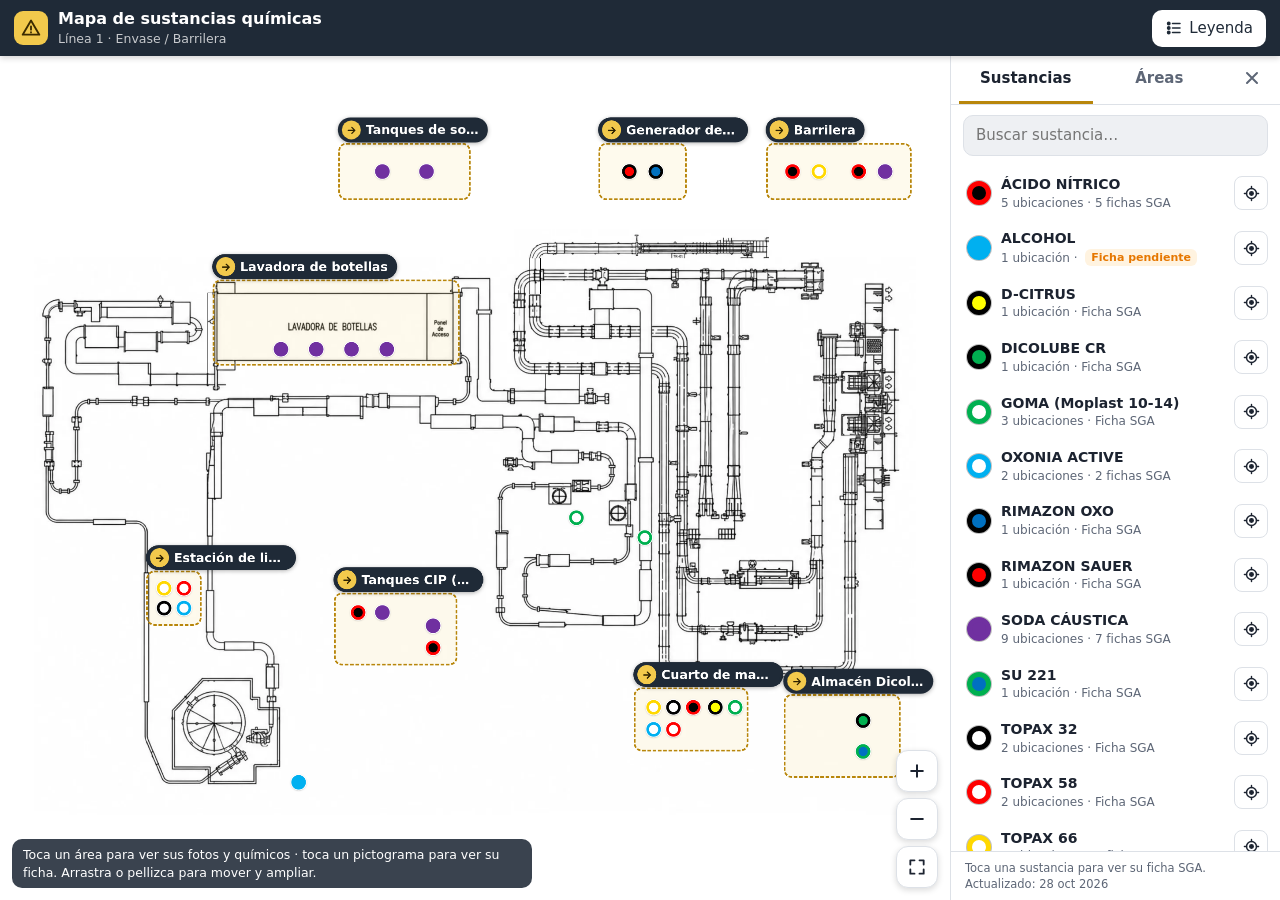
==== exportados/Mapa_Linea_1.html @ 76f22d9a "Manual de usuario y botón Ayuda en el editor - manual/index.html: manual en español con capturas rea" ====
<!DOCTYPE html>
<html lang="es">
<head>
<meta charset="utf-8">
<meta name="viewport" content="width=device-width, initial-scale=1, viewport-fit=cover">
<meta name="theme-color" content="#1f2a37">
<meta name="generator" content="Creador de Mapas Interactivos">
<title>Mapa de sustancias químicas · Línea 1 · Envase / Barrilera</title>
<style>html,body{margin:0;height:100%;background:#eef0f3;overscroll-behavior:none}</style>
</head>
<body>
<div id="mapa-app"><p style="font-family:system-ui,sans-serif;padding:24px;color:#555">Cargando mapa…</p></div>
<noscript><p style="font-family:sans-serif;padding:24px">Este mapa interactivo necesita JavaScript activado.</p></noscript>
<script>
var MAPA_DATA = {"name":"Mapas de sustancias químicas · Envase","chemicals":[{"id":"topax32","name":"TOPAX 32","fill":"#FFFFFF","ring":"#000000","fichas":[{"img":"sga_p18","caption":"Producto de limpieza 30-60% · 24 Kg","signal":"PELIGRO","hazards":["H290: Puede ser corrosiva para los metales","H314: Provoca graves quemaduras en la piel y lesiones oculares.","H402: Nocivo para los organismos acuáticos."],"emergency":"CISPROQUIM (24 horas) Teléf.: 1800 59 3005 (Ecuador)","source":"Etiquetas SGA, pág. 18"}]},{"id":"topax58","name":"TOPAX 58","fill":"#FFFFFF","ring":"#FF0000","fichas":[{"img":"sga_p19","caption":"Producto de limpieza 10-30% · 22 Kg","signal":"PELIGRO","hazards":["H314: Provoca graves quemaduras en la piel y lesiones oculares.","H402: Nocivo para los organismos acuáticos."],"emergency":"CISPROQUIM (24 horas) Teléf.: 1800 59 3005 (Ecuador)","source":"Etiquetas SGA, pág. 19"}]},{"id":"topax66","name":"TOPAX 66","fill":"#FFFFFF","ring":"#FFD800","fichas":[{"img":"sga_p16","caption":"Producto de limpieza 5% · 22 Kg","signal":"PELIGRO","hazards":["H314: Provoca graves quemaduras en la piel y-lesiones oculares.","H400: Muy tóxico para los organismos acuáticos."],"emergency":"CISPROQUIM (24 horas) Teléf.: 1800 59 3005 (Ecuador)","source":"Etiquetas SGA, pág. 16"},{"img":"sga_p17","caption":"Producto de limpieza 5% · 12.5 Gal","signal":"PELIGRO","hazards":["H314: Provoca graves quemaduras en la piel y-lesiones oculares.","H400: Muy tóxico para los organismos acuáticos."],"emergency":"CISPROQUIM (24 horas) Teléf.: 1800 59 3005 (Ecuador)","source":"Etiquetas SGA, pág. 17"}]},{"id":"oxonia","name":"OXONIA ACTIVE","fill":"#FFFFFF","ring":"#00B0F0","fichas":[{"img":"sga_p14","caption":"Agente Desinfectante 10-30% · 22 Kg","signal":"PELIGRO","hazards":["H272: Puede agravar un incendio; comburente.","H302: Nocivo en caso de ingestión.","H314: Provoca graves quemaduras en la piel y lesiones oculares.","H332: Puede ser nocivo si se inhala","H335: Puede irritar las vías respiratorias.","H411: Tóxico para los organismos acuáticos."],"emergency":"CISPROQUIM (24 horas) Teléf.: 1800 59 3005 (Ecuador)","source":"Etiquetas SGA, pág. 14"},{"img":"sga_p15","caption":"Agente Desinfectante 5 % · 200 L","signal":"PELIGRO","hazards":["H272: Puede agravar un incendio; comburente.","H302: Nocivo en caso de ingestión.","H314: Provoca graves quemaduras en la piel y lesiones oculares.","H332: Puede ser nocivo si se inhala","H335: Puede irritar las vías respiratorias.","H411: Tóxico para los organismos acuáticos."],"emergency":"CISPROQUIM (24 horas) Teléf.: 1800 59 3005 (Ecuador)","source":"Etiquetas SGA, pág. 15"}]},{"id":"goma","name":"GOMA (Moplast 10-14)","fill":"#FFFFFF","ring":"#00B050","fichas":[{"img":"sga_p13","caption":"Pegamento para etiquetas · 20 Kg","signal":"ATENCIÓN","hazards":["H402: Peligrosidad aguda para el medio ambiente","H412: Nocivo para organismos acuáticos","H315: Provoca irritación cutánea","H319: Irritación ocular"],"emergency":"(099 085 1348)","source":"Etiquetas SGA, pág. 13"}]},{"id":"rimazon_oxo","name":"RIMAZON OXO","fill":"#0070C0","ring":"#000000","fichas":[{"img":"sga_p22","caption":"Precursor para generación de dióxido de cloro 10 % · 20 Kg","signal":"PELIGRO","hazards":["H270: Puede provocar un incendio; comburente.","H290: Puede ser corrosivo para metales.","H302: Nocivo en caso de ingestión.","H318: Provoca lesiones oculares graves","H373: Puede provocar daños en los órganos tras exposiciones prolongadas y repetidas.","H400: Muy tóxico para los organismos acuáticos."],"emergency":"1800 VENENO (836366","source":"Etiquetas SGA, pág. 22"}]},{"id":"rimazon_sauer","name":"RIMAZON SAUER","fill":"#FF0000","ring":"#000000","fichas":[{"img":"sga_p21","caption":"Precursor para generación de dióxido de cloro 32% · 20 Kg","signal":"PELIGRO","hazards":["H290: Puede ser corrosiva para los metales","H314: Provoca graves quemaduras en la piel y lesiones oculares.","H335: Puede limitar las vías respiratorias"],"emergency":"1800 VENENO (836366)","source":"Etiquetas SGA, pág. 21"}]},{"id":"dicolube","name":"DICOLUBE CR","fill":"#00B050","ring":"#000000","fichas":[{"img":"sga_p01","caption":"Lubricante Sintético de Cadenas 100% · 200 Kg","signal":"PELIGRO","hazards":["H372: Provoca daños en los órganos tras exposiciones prolongadas o repetidas","H302: Nocivo en caso de ingestión.","H316: Provoca una leve irritación cutánea","H318: Provoca lesiones oculares graves","H410: Muy tóxico para los organismos acuáticos, efectos nocivos duraderos","H402: Tóxico para los organismos acuáticos."],"emergency":"(099 085 1348)","source":"Etiquetas SGA, pág. 1"}]},{"id":"su221","name":"SU 221","fill":"#0070C0","ring":"#00B050","fichas":[{"img":"sga_p02","caption":"Aditivo para lavado de botellas de vidrio 100% · 73,2 Kg","signal":"PELIGRO","hazards":["H315: Provoca irritación cutánea grave","H319: Provoca irritación ocular grave","H401: Tóxico para los organismos acuáticos."],"emergency":"(099 085 1348)","source":"Etiquetas SGA, pág. 2"}]},{"id":"soda","name":"SODA CÁUSTICA","fill":"#7030A0","ring":"#7030A0","fichas":[{"img":"sga_p05","caption":"Hidróxido de Sodio 50% · 1000 Kg","signal":"PELIGRO","hazards":["H300 – Mortal en contacto","H313 - Puede ser dañino para el contacto con la piel.","H314 - Provoca graves quemaduras en la piel y lesiones oculares.","H335 - Puede irritar las vías respiratorias.","H402 - Dañino para los organismos acuáticos."],"emergency":"099-9482-937","source":"Etiquetas SGA, pág. 5"},{"img":"sga_p06","caption":"Hidróxido de Sodio 50% · 300 Kg","signal":"PELIGRO","hazards":["H300 – Mortal en contacto","H313 - Puede ser dañino para el contacto con la piel.","H314 - Provoca graves quemaduras en la piel y lesiones oculares.","H335 - Puede irritar las vías respiratorias.","H402 - Dañino para los organismos acuáticos."],"emergency":"099-9482-937","source":"Etiquetas SGA, pág. 6"},{"img":"sga_p07","caption":"Hidróxido de Sodio 50% · 70 Kg","signal":"PELIGRO","hazards":["H300 – Mortal en contacto","H313 - Puede ser dañino para el contacto con la piel.","H314 - Provoca graves quemaduras en la piel y lesiones oculares.","H335 - Puede irritar las vías respiratorias.","H402 - Dañino para los organismos acuáticos."],"emergency":"099-9482-937","source":"Etiquetas SGA, pág. 7"},{"img":"sga_p08","caption":"Hidróxido de Sodio 2 – 2,5 % · 5200 L","signal":"PELIGRO","hazards":["H300 – Mortal en contacto","H313 - Puede ser dañino para el contacto con la piel.","H314 - Provoca graves quemaduras en la piel y lesiones oculares.","H335 - Puede irritar las vías respiratorias.","H402 - Dañino para los organismos acuáticos."],"emergency":"099-9482-937","source":"Etiquetas SGA, pág. 8"},{"img":"sga_p09","caption":"Hidróxido de Sodio 2 – 2,5 % · 70 Kg","signal":"PELIGRO","hazards":["H300 – Mortal en contacto","H313 - Puede ser dañino para el contacto con la piel.","H314 - Provoca graves quemaduras en la piel y lesiones oculares.","H335 - Puede irritar las vías respiratorias.","H402 - Dañino para los organismos acuáticos."],"emergency":"099-9482-937","source":"Etiquetas SGA, pág. 9"},{"img":"sga_p10","caption":"Hidróxido de Sodio 2 – 2,5 % · 1500 L","signal":"PELIGRO","hazards":["H300 – Mortal en contacto","H313 - Puede ser dañino para el contacto con la piel.","H314 - Provoca graves quemaduras en la piel y lesiones oculares.","H335 - Puede irritar las vías respiratorias.","H402 - Dañino para los organismos acuáticos."],"emergency":"099-9482-937","source":"Etiquetas SGA, pág. 10"},{"img":"sga_p11","caption":"Recuperada 2 – 2,5 % · 95 m3","signal":"PELIGRO","hazards":["H300 – Mortal en contacto","H313 - Puede ser dañino para el contacto con la piel.","H314 - Provoca graves quemaduras en la piel y lesiones oculares.","H335 - Puede irritar las vías respiratorias.","H402 - Dañino para los organismos acuáticos."],"emergency":"099-9482-937","source":"Etiquetas SGA, pág. 11"}]},{"id":"acido_nitrico","name":"ÁCIDO NÍTRICO","fill":"#000000","ring":"#FF0000","fichas":[{"img":"sga_p23","caption":"1 – 1.5 % · 5200 L","signal":"PELIGRO","hazards":["H300 – Mortal en contacto","H313 - Puede ser dañino para el contacto con la piel.","H314 - Provoca graves quemaduras en la piel y lesiones oculares.","H335 - Puede irritar las vías respiratorias.","H402 - Dañino para los organismos acuáticos."],"emergency":"(593-4) 2162660-2162220 Ext. 330","source":"Etiquetas SGA, pág. 23"},{"img":"sga_p24","caption":"1 – 1.5 % · 1500 L","signal":"PELIGRO","hazards":["H300 – Mortal en contacto","H313 - Puede ser dañino para el contacto con la piel.","H314 - Provoca graves quemaduras en la piel y lesiones oculares.","H335 - Puede irritar las vías respiratorias.","H402 - Dañino para los organismos acuáticos."],"emergency":"(593-4) 2162660-2162220 Ext. 330","source":"Etiquetas SGA, pág. 24"},{"img":"sga_p25","caption":"65 – 70 % · 5000 Kg","signal":"PELIGRO","hazards":["H300 – Mortal en contacto","H313 - Puede ser dañino para el contacto con la piel.","H314 - Provoca graves quemaduras en la piel y lesiones oculares.","H335 - Puede irritar las vías respiratorias.","H402 - Dañino para los organismos acuáticos."],"emergency":"(593-4) 2162660-2162220 Ext. 330","source":"Etiquetas SGA, pág. 25"},{"img":"sga_p26","caption":"25% · 250 L","signal":"PELIGRO","hazards":["H300 – Mortal en contacto","H313 - Puede ser dañino para el contacto con la piel.","H314 - Provoca graves quemaduras en la piel y lesiones oculares.","H335 - Puede irritar las vías respiratorias.","H402 - Dañino para los organismos acuáticos."],"emergency":"(593-4) 2162660-2162220 Ext. 330","source":"Etiquetas SGA, pág. 26"},{"img":"sga_p27","caption":"1 – 1.5 % · 5200 L","signal":"PELIGRO","hazards":["H300 – Mortal en contacto","H313 - Puede ser dañino para el contacto con la piel.","H314 - Provoca graves quemaduras en la piel y lesiones oculares.","H335 - Puede irritar las vías respiratorias.","H402 - Dañino para los organismos acuáticos."],"emergency":"(593-4) 2162660-2162220 Ext. 330","source":"Etiquetas SGA, pág. 27"}]},{"id":"alcohol","name":"ALCOHOL","fill":"#00B0F0","ring":"#00B0F0","fichas":[]},{"id":"dcitrus","name":"D-CITRUS","fill":"#FFFF00","ring":"#000000","fichas":[{"img":"sga_p03","caption":"Desengrasante Cítrico Biodegradable 75% · 20 Litro","signal":"PELIGRO","hazards":["H301: Tóxico en caso de ingestión"],"emergency":"04-2261363","source":"Etiquetas SGA, pág. 3"}]}],"maps":[{"id":"L1","name":"Línea 1","title":"Mapa de sustancias químicas","subtitle":"Línea 1 · Envase / Barrilera","background":"plano_l1","bgWidth":2000,"bgHeight":1610,"markerSize":1,"areas":[{"id":"tanques_soda","name":"Tanques de soda cáustica","desc":"Tanques de almacenamiento de soda cáustica (exterior).","x":34.5,"y":2.795,"w":15,"h":8.075,"photos":[{"img":"L1_tanques_soda_0","pins":[]}],"chems":["soda"]},{"id":"dioxido_cloro","name":"Generador de dióxido de cloro","desc":"Precursores Rimazon Oxo y Rimazon Sauer.","x":64,"y":2.795,"w":10,"h":8.075,"photos":[{"img":"L1_dioxido_cloro_0","pins":[]}],"chems":["rimazon_sauer","rimazon_oxo"]},{"id":"barrilera","name":"Barrilera","desc":"Área de barrilera.","x":83,"y":2.795,"w":16.5,"h":8.075,"photos":[{"img":"L1_barrilera_0","pins":[]}],"chems":["acido_nitrico","topax66","soda"]},{"id":"lavadora","name":"Lavadora de botellas","desc":"Dosificación de soda cáustica en la lavadora.","x":20.25,"y":22.05,"w":28,"h":12.112,"photos":[{"img":"L1_lavadora_0","pins":[]}],"chems":["soda"]},{"id":"estacion_limpieza","name":"Estación de limpieza (Topax / Oxonia)","desc":"Estación de dosificación de productos de limpieza y desinfección.","x":12.75,"y":63.043,"w":6.25,"h":7.764,"photos":[{"img":"L1_estacion_limpieza_0","pins":[]}],"chems":["topax66","topax58","topax32","oxonia"]},{"id":"tanques_cip","name":"Tanques CIP (soda / ácido nítrico)","desc":"Tanques de soda y ácido nítrico del sistema CIP.","x":34,"y":66.149,"w":14,"h":10.248,"photos":[{"img":"L1_tanques_cip_0","pins":[]}],"chems":["acido_nitrico","soda"]},{"id":"cuarto_mp_l1","name":"Cuarto de materia prima L1","desc":"Almacenamiento de productos químicos de la línea 1.","x":68,"y":79.503,"w":13,"h":9.006,"photos":[{"img":"L1_cuarto_mp_l1_0","pins":[]},{"img":"L1_cuarto_mp_l1_1","pins":[]}],"chems":["topax66","topax32","acido_nitrico","dcitrus","goma","oxonia","topax58"]},{"id":"almacen_lubricante","name":"Almacén Dicolube CR / SU 221","desc":"Lubricante de cadenas y aditivo para lavado de botellas.","x":85,"y":80.435,"w":13.25,"h":11.801,"photos":[{"img":"L1_almacen_lubricante_0","pins":[]}],"chems":["dicolube","su221"]}],"markers":[{"id":"m1","chem":"soda","x":39.5,"y":6.832,"area":"tanques_soda"},{"id":"m2","chem":"soda","x":44.5,"y":6.832,"area":"tanques_soda"},{"id":"m3","chem":"rimazon_sauer","x":67.5,"y":6.832,"area":"dioxido_cloro"},{"id":"m4","chem":"rimazon_oxo","x":70.5,"y":6.832,"area":"dioxido_cloro"},{"id":"m5","chem":"acido_nitrico","x":86,"y":6.832,"area":"barrilera"},{"id":"m6","chem":"topax66","x":89,"y":6.832,"area":"barrilera"},{"id":"m7","chem":"acido_nitrico","x":93.5,"y":6.832,"area":"barrilera"},{"id":"m8","chem":"soda","x":96.5,"y":6.832,"area":"barrilera"},{"id":"m9","chem":"soda","x":28,"y":31.863,"area":"lavadora"},{"id":"m10","chem":"soda","x":32,"y":31.863,"area":"lavadora"},{"id":"m11","chem":"soda","x":36,"y":31.863,"area":"lavadora"},{"id":"m12","chem":"soda","x":40,"y":31.863,"area":"lavadora"},{"id":"m13","chem":"topax66","x":14.75,"y":65.528,"area":"estacion_limpieza"},{"id":"m14","chem":"topax58","x":17,"y":65.528,"area":"estacion_limpieza"},{"id":"m15","chem":"topax32","x":14.75,"y":68.323,"area":"estacion_limpieza"},{"id":"m16","chem":"oxonia","x":17,"y":68.323,"area":"estacion_limpieza"},{"id":"m17","chem":"acido_nitrico","x":36.75,"y":68.944,"area":"tanques_cip"},{"id":"m18","chem":"soda","x":39.5,"y":68.944,"area":"tanques_cip"},{"id":"m19","chem":"soda","x":45.25,"y":70.807,"area":"tanques_cip"},{"id":"m20","chem":"acido_nitrico","x":45.25,"y":73.913,"area":"tanques_cip"},{"id":"m21","chem":"topax66","x":70.25,"y":82.298,"area":"cuarto_mp_l1"},{"id":"m22","chem":"topax32","x":72.5,"y":82.298,"area":"cuarto_mp_l1"},{"id":"m23","chem":"acido_nitrico","x":74.75,"y":82.298,"area":"cuarto_mp_l1"},{"id":"m24","chem":"dcitrus","x":77.25,"y":82.298,"area":"cuarto_mp_l1"},{"id":"m25","chem":"goma","x":79.5,"y":82.298,"area":"cuarto_mp_l1"},{"id":"m26","chem":"oxonia","x":70.25,"y":85.404,"area":"cuarto_mp_l1"},{"id":"m27","chem":"topax58","x":72.5,"y":85.404,"area":"cuarto_mp_l1"},{"id":"m28","chem":"dicolube","x":94,"y":84.161,"area":"almacen_lubricante"},{"id":"m29","chem":"su221","x":94,"y":88.509,"area":"almacen_lubricante"},{"id":"m30","chem":"goma","x":61.5,"y":55.59,"area":null},{"id":"m31","chem":"goma","x":69.25,"y":58.385,"area":null},{"id":"m32","chem":"alcohol","x":30,"y":92.857,"area":null}],"labels":[]}],"assets":{"plano_l1":"[data-uri]","L1_tanques_soda_0":"[data-uri]","L1_dioxido_cloro_0":"[data-uri]","L1_barrilera_0":"[data-uri]","L1_lavadora_0":"[data-uri]","L1_estacion_limpieza_0":"[data-uri]","L1_tanques_cip_0":"[data-uri]","L1_cuarto_mp_l1_0":"[data-uri]","L1_cuarto_mp_l1_1":"[data-uri]","L1_almacen_lubricante_0":"[data-uri]","sga_p18":"[data-uri]","sga_p19":"[data-uri]","sga_p16":"[data-uri]","sga_p17":"[data-uri]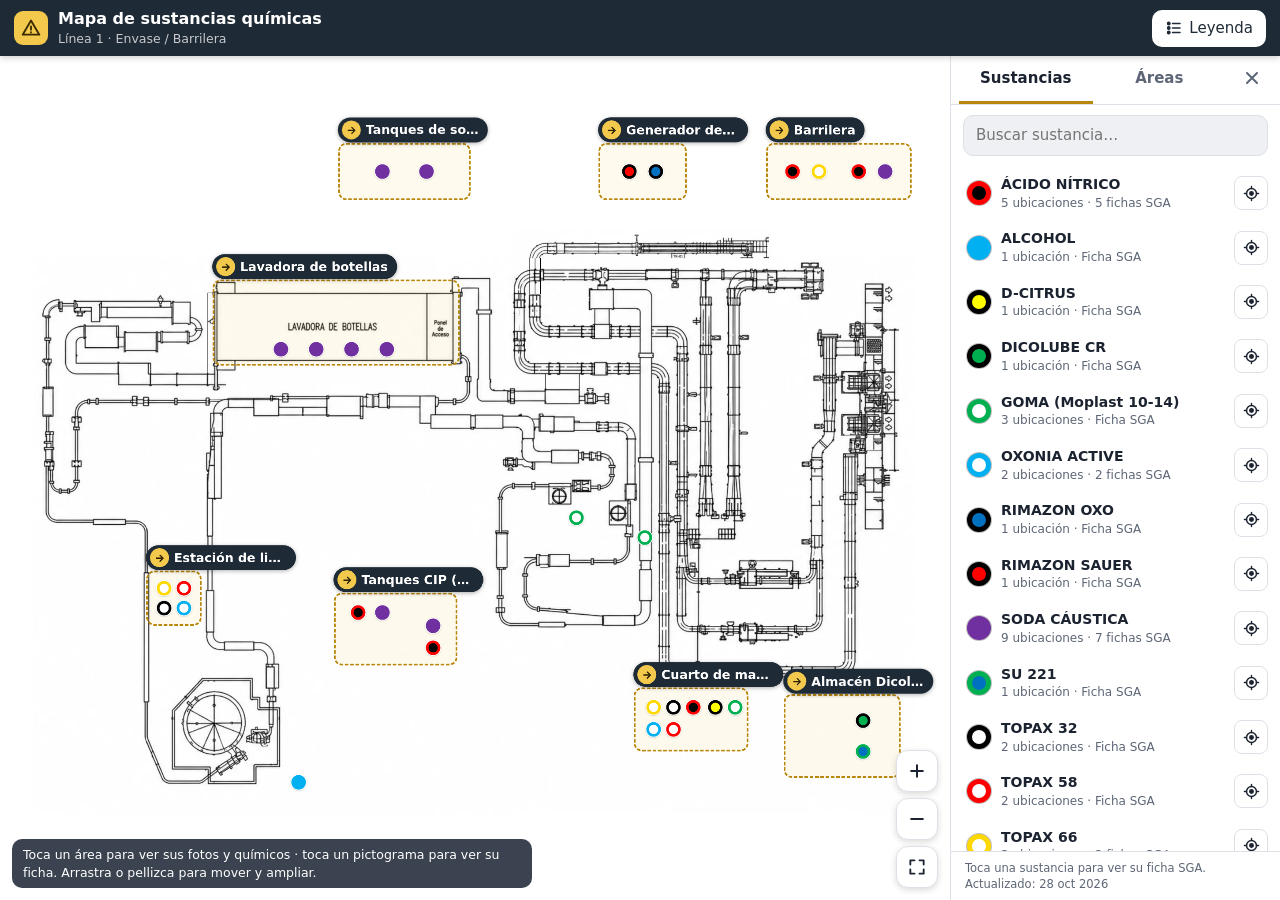
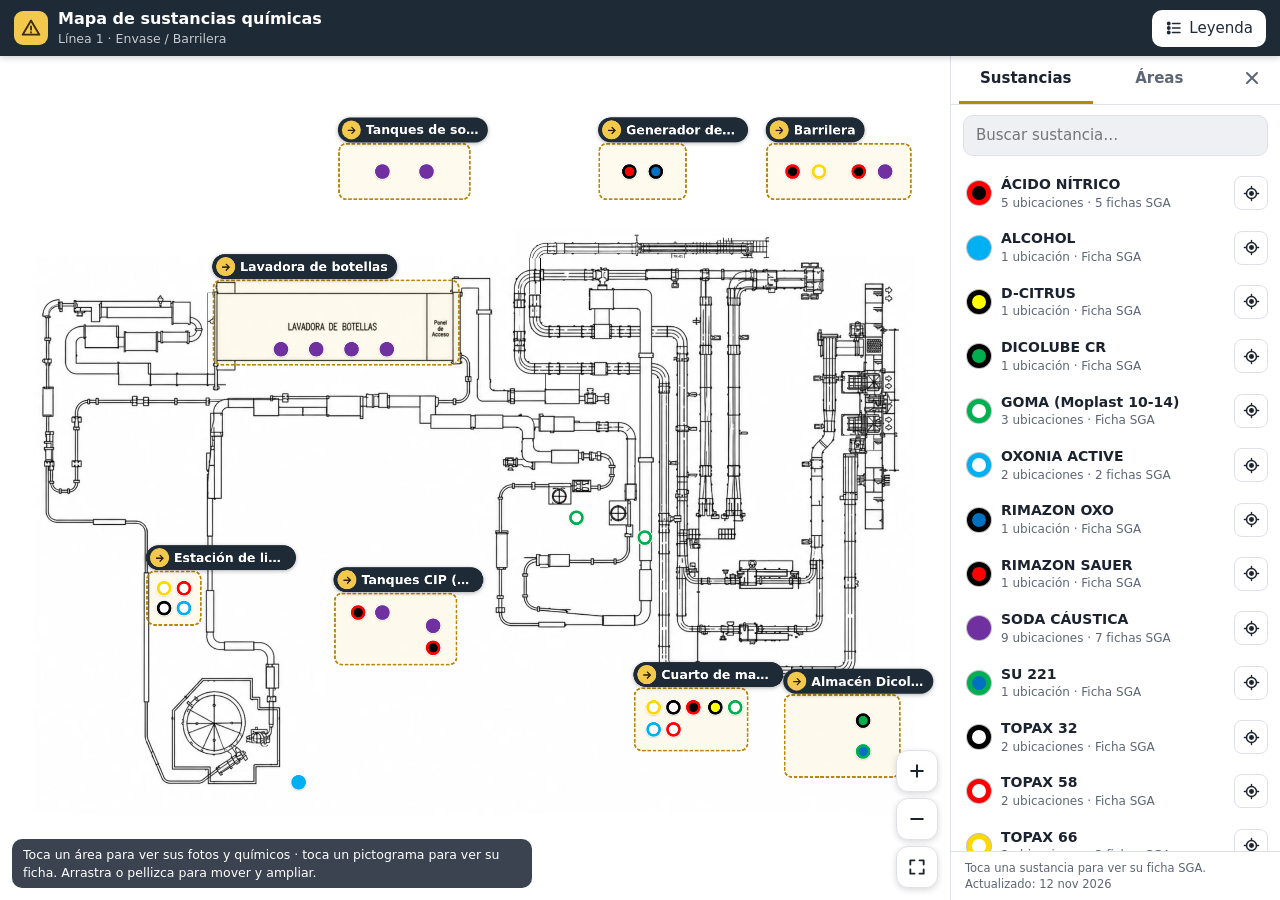
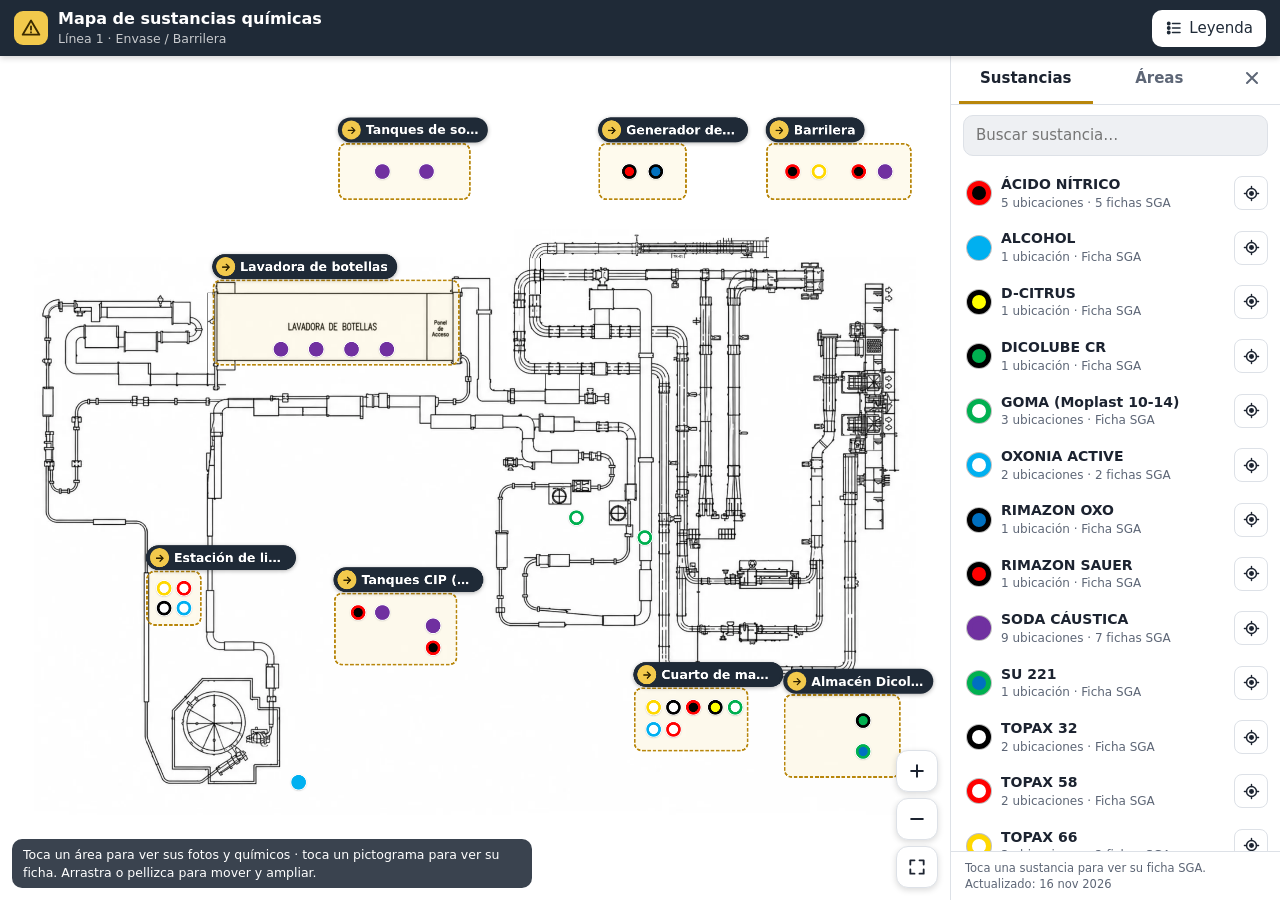
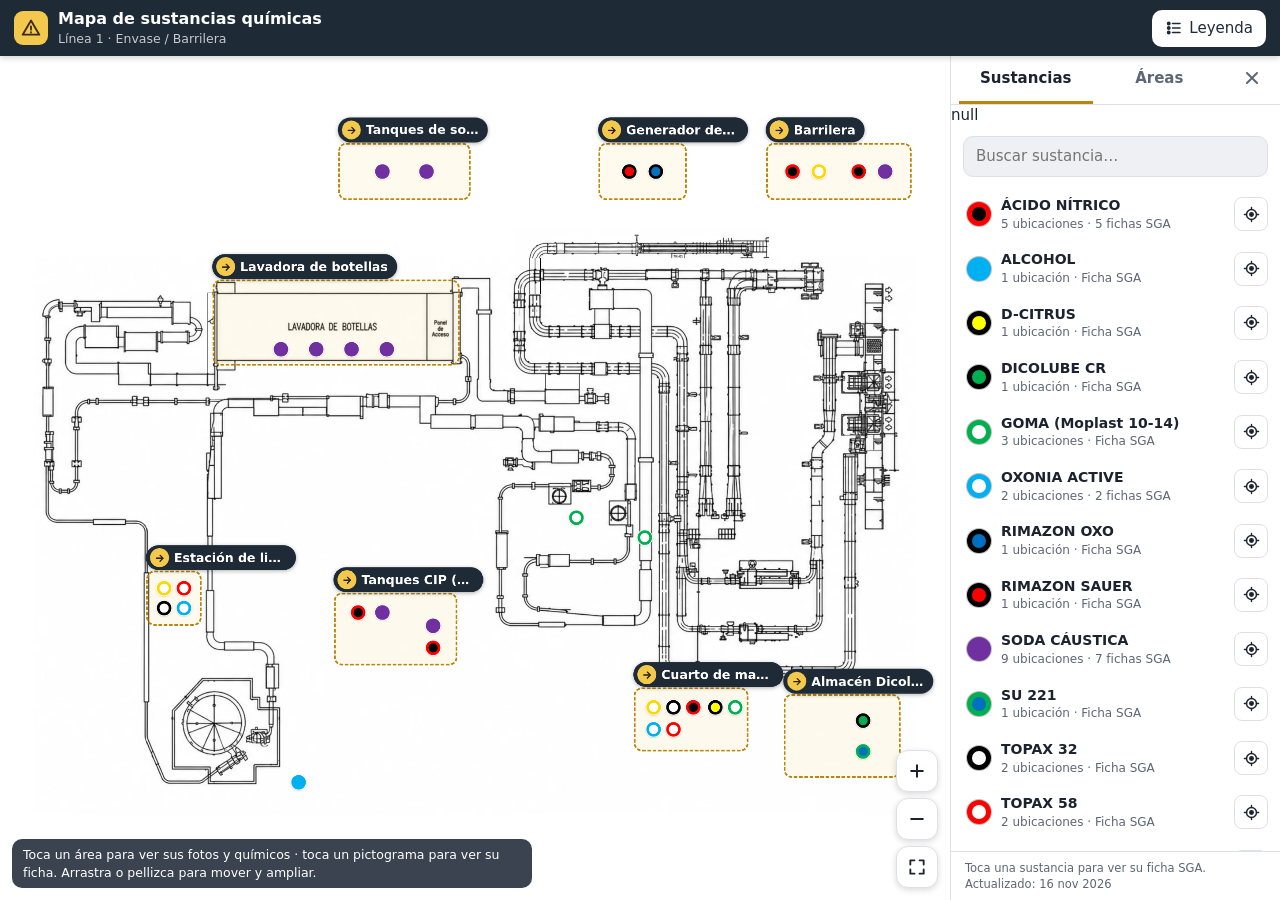
